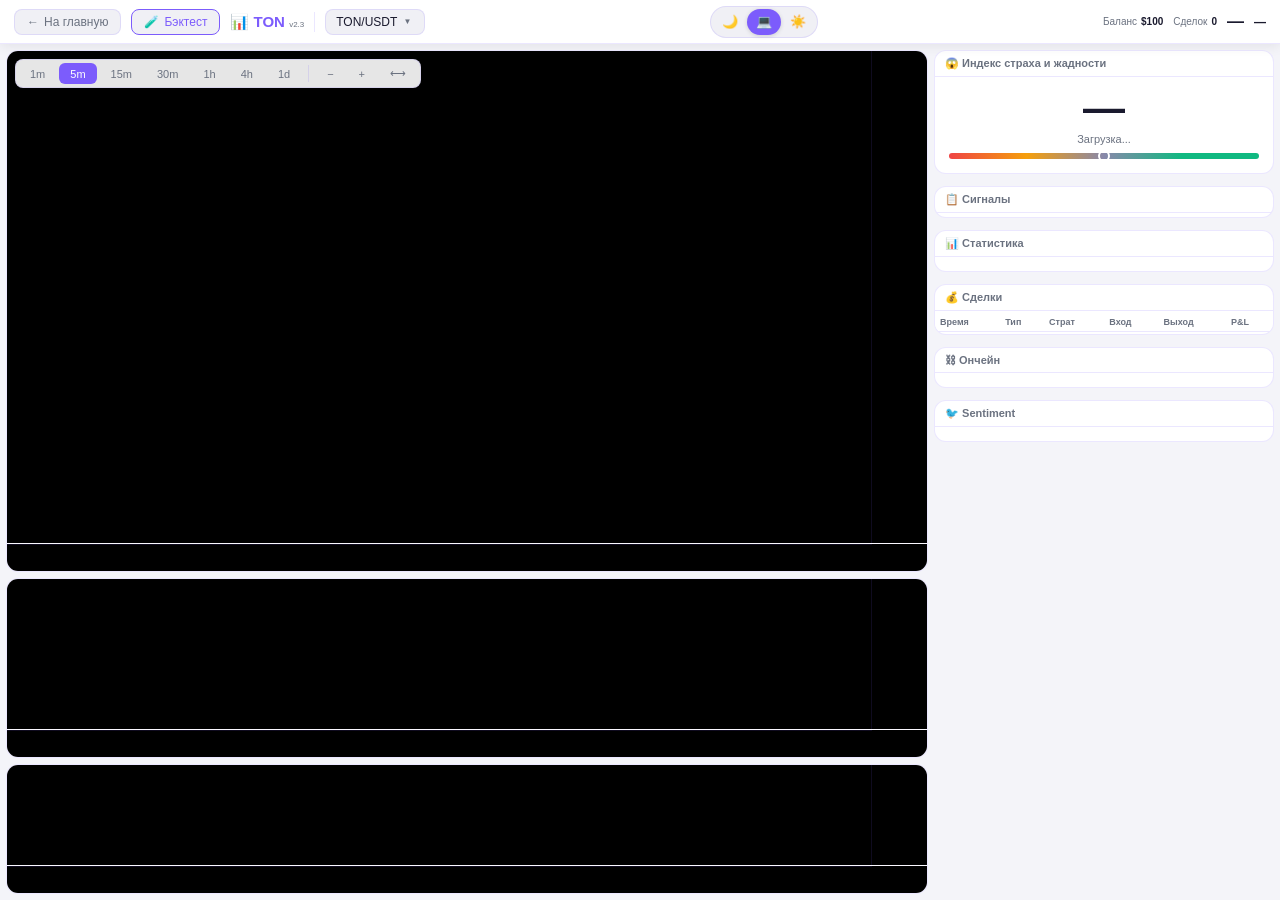
==== frontend/dashboard.html @ d4fe3a2b "Initial: crypto trading dashboard — frontend + backend + proxy + backtester" ====
<!DOCTYPE html>
<html lang="ru">
<head>
<meta charset="UTF-8">
<meta name="viewport" content="width=device-width, initial-scale=1.0, maximum-scale=1.0, user-scalable=no">
<title>TON/USDT Trading Dashboard</title>
<script src="lwcharts.js?v=2.3"></script>
<style>
:root{
  --bg:#08081c;--accent:#7c5cfc;--green:#10b981;--red:#ef4444;
  --panel:#0f0f2e;--border:rgba(124,92,252,0.12);--text:#e0e0f0;
  --muted:#8888aa;--hover:#14143a;--input:#13132d;--radius:12px;
  --glow:0 0 24px rgba(124,92,252,0.12);
}
/* ═══ LIGHT THEME ═══ */
[data-theme="light"]{
  --bg:#f4f4f9;--panel:#ffffff;--border:rgba(124,92,252,0.15);
  --text:#1a1a2e;--muted:#6b7280;--hover:#f0f0f5;--input:#f0f0f5;
  --glow:0 0 24px rgba(124,92,252,0.08);
}
[data-theme="light"] .desktop-layout{color-scheme:light}
[data-theme="light"] .header-bar{box-shadow:0 2px 12px rgba(0,0,0,0.08)}
[data-theme="light"] .pair-dropdown .pair-menu{box-shadow:0 8px 32px rgba(0,0,0,0.12)}
[data-theme="light"] .interval-overlay{background:rgba(255,255,255,0.9)}
/* ═══ THEME TOGGLE (iOS-style segmented) ═══ */
.theme-toggle-wrap{margin-left:auto;flex-shrink:0;display:flex;align-items:center}
.theme-toggle{position:relative;display:flex;background:var(--input);border-radius:20px;padding:2px;gap:0;border:1px solid var(--border)}
.theme-option{width:34px;height:26px;border:none;background:transparent;font-size:13px;cursor:pointer;border-radius:17px;display:flex;align-items:center;justify-content:center;transition:all .15s;position:relative;z-index:1;padding:0;line-height:1;-webkit-tap-highlight-color:transparent;outline:none}
.theme-option:hover{opacity:0.8}
.theme-option.active{color:#fff}
.theme-slider{position:absolute;width:34px;height:26px;background:var(--accent);border-radius:17px;top:2px;left:2px;transition:left .3s cubic-bezier(0.4,0,0.2,1);z-index:0;box-shadow:0 1px 4px rgba(0,0,0,0.15)}
@media(max-width:768px){
  .theme-toggle-wrap{margin-left:0}
}
*{margin:0;padding:0;box-sizing:border-box}
body{background:var(--bg);color:var(--text);font-family:-apple-system,'Segoe UI',sans-serif;overflow-x:hidden}

/* ═══════════ HEADER ═══════════ */
.header-bar{
  display:flex;align-items:center;gap:10px;
  padding:0 14px;height:44px;
  background:var(--panel);
  border-bottom:1px solid var(--border);
  box-shadow:0 2px 12px rgba(0,0,0,0.4);
  position:sticky;top:0;z-index:100;width:100%;
}
.header-bar .back-btn{
  background:var(--input);border:1px solid var(--border);color:var(--muted);
  padding:5px 12px;border-radius:8px;font-size:12px;
  cursor:pointer;white-space:nowrap;flex-shrink:0;
  display:flex;align-items:center;gap:5px;transition:all .2s;
}
.header-bar .back-btn:hover{color:var(--text);border-color:var(--accent);box-shadow:var(--glow)}
.header-bar .logo{font-weight:700;font-size:15px;color:var(--accent);white-space:nowrap}
.header-bar .sep{width:1px;height:20px;background:var(--border);flex-shrink:0}
.header-bar .pair-select{
  padding:5px 8px;background:var(--input);color:var(--text);
  border:1px solid var(--border);border-radius:8px;font-size:12px;outline:none;cursor:pointer
}
.header-bar .pair-select:focus{border-color:var(--accent)}

/* Custom pair dropdown */
.pair-dropdown{position:relative;flex-shrink:0}
.pair-dropdown .pair-btn{
  display:flex;align-items:center;gap:6px;
  padding:5px 10px;background:var(--input);color:var(--text);
  border:1px solid var(--border);border-radius:8px;font-size:12px;
  cursor:pointer;white-space:nowrap;transition:all .15s;min-width:100px
}
.pair-dropdown .pair-btn:hover{border-color:var(--accent)}
.pair-dropdown .pair-btn .arrow{font-size:8px;color:var(--muted);transition:transform .2s}
.pair-dropdown.open .pair-btn{border-color:var(--accent);box-shadow:var(--glow)}
.pair-dropdown.open .pair-btn .arrow{transform:rotate(180deg)}
.pair-dropdown .pair-menu{
  display:none;position:absolute;top:calc(100% + 4px);left:0;
  background:var(--panel);border:1px solid var(--border);
  border-radius:10px;overflow:hidden;z-index:200;min-width:180px;
  box-shadow:0 8px 32px rgba(0,0,0,0.5)
}
.pair-dropdown.open .pair-menu{display:block}
.pair-dropdown .pair-search{
  width:100%;padding:8px 10px;background:var(--input);color:var(--text);
  border:none;border-bottom:1px solid var(--border);font-size:12px;outline:none
}
.pair-dropdown .pair-search::placeholder{color:var(--muted)}
.pair-dropdown .pair-list{max-height:240px;overflow-y:auto}
.pair-dropdown .pair-option{
  padding:8px 12px;font-size:12px;cursor:pointer;transition:background .1s;
  display:flex;align-items:center;gap:8px;border-bottom:1px solid rgba(124,92,252,0.04)
}
.pair-dropdown .pair-option:hover{background:var(--hover)}
.pair-dropdown .pair-option.active{color:var(--accent);font-weight:600}
.pair-dropdown .pair-option .coin{font-weight:600}
.pair-dropdown .pair-option .quote{color:var(--muted);font-size:10px}
.pair-dropdown .pair-no{ padding:10px;color:var(--muted);font-size:11px;text-align:center}
.header-bar .price-info{display:flex;align-items:center;gap:10px;margin-left:auto;flex-shrink:0}
.header-bar .price-big{font-size:17px;font-weight:700}
.header-bar .price-chg{font-size:12px;font-weight:600}
.header-bar .metric-sm{display:flex;align-items:center;gap:4px;font-size:10px;color:var(--muted);flex-shrink:0}
.header-bar .metric-sm .v{font-weight:600;color:var(--text)}

/* ═══════════ MOBILE TABS ═══════════ */
.mobile-tabs{
  display:none;gap:0;border-bottom:1px solid var(--border);
  background:var(--panel);position:sticky;top:44px;z-index:99;
  overflow-x:auto;-webkit-overflow-scrolling:touch
}
.mobile-tabs::-webkit-scrollbar{display:none}
.mobile-tab{
  flex-shrink:0;padding:9px 16px;font-size:12px;font-weight:500;
  color:var(--muted);background:none;border:none;border-bottom:2px solid transparent;
  cursor:pointer;white-space:nowrap;transition:all .15s;
}
.mobile-tab.active{color:var(--accent);border-bottom-color:var(--accent)}

/* ═══════════ DESKTOP LAYOUT ═══════════ */
.desktop-layout{
  display:grid;grid-template-columns:1fr 340px;
  grid-template-rows:1fr 180px 130px;gap:6px;padding:6px;
  height:calc(100vh - 44px)
}
.chart-panel{grid-row:1;grid-column:1;background:var(--panel);border:1px solid var(--border);border-radius:var(--radius);overflow:hidden;min-height:0;position:relative}
.volume-panel{grid-row:2;grid-column:1;background:var(--panel);border:1px solid var(--border);border-radius:var(--radius);overflow:hidden;min-height:0}
.rsi-panel{grid-row:3;grid-column:1;background:var(--panel);border:1px solid var(--border);border-radius:var(--radius);overflow:hidden;min-height:0}
.right-col{grid-row:1/4;grid-column:2;display:flex;flex-direction:column;gap:6px;overflow-y:auto;overflow-x:hidden;min-width:0}

/* ═══════════ INTERVAL BAR (overlay on chart) ═══════════ */
.interval-overlay{
  position:absolute;top:8px;left:8px;z-index:5;
  display:flex;gap:3px;background:rgba(15,15,46,0.85);
  backdrop-filter:blur(6px);border:1px solid var(--border);
  border-radius:8px;padding:3px;
}
.interval-overlay button{
  padding:3px 10px;font-size:11px;font-weight:500;
  background:transparent;color:var(--muted);
  border:1px solid transparent;border-radius:6px;cursor:pointer;transition:all .15s
}
.interval-overlay button:hover{color:var(--text);background:var(--input)}
.interval-overlay button.active{background:var(--accent);color:#fff}

/* Mobile interval bar */
.interval-bar{display:flex;gap:4px;padding:6px 14px}
.interval-bar button{
  padding:4px 12px;font-size:11px;font-weight:500;
  background:var(--input);color:var(--muted);
  border:1px solid var(--border);border-radius:8px;cursor:pointer;transition:all .15s
}
.interval-bar button:hover{color:var(--text);border-color:var(--accent)}
.interval-bar button.active{background:var(--accent);border-color:var(--accent);color:#fff}

/* ═══════════ MOBILE CONTENT ═══════════ */
.mobile-content{display:none;padding:8px;height:calc(100vh - 80px);overflow-y:auto}
.mobile-section{display:none}
.mobile-section.active{display:block}

/* ═══════════ PANELS ═══════════ */
.panel{background:var(--panel);border:1px solid var(--border);border-radius:var(--radius);overflow:hidden;margin-bottom:6px;flex-shrink:0}
.panel-header{padding:6px 10px;font-size:11px;font-weight:600;color:var(--muted);border-bottom:1px solid var(--border);display:flex;justify-content:space-between;align-items:center}
.panel-body{padding:2px 0;font-size:11px;max-height:200px;overflow-y:auto}
.panel-body.pad{padding:7px 9px}

/* Signals */
.sig-row{display:flex;align-items:center;gap:8px;padding:5px 10px;border-bottom:1px solid rgba(124,92,252,0.05);font-size:11px;transition:background .15s}
.sig-row:hover{background:var(--hover)}
.sig-buy{color:var(--green);font-weight:700}
.sig-sell{color:var(--red);font-weight:700}
.badge{font-size:9px;padding:2px 6px;border-radius:4px;font-weight:600}
.badge-v6{background:rgba(124,92,252,0.15);color:var(--accent)}
.badge-scalp{background:rgba(16,185,129,0.12);color:var(--green)}

/* Trades */
table{width:100%;font-size:10px;border-collapse:collapse}
th{position:sticky;top:0;background:var(--panel);padding:4px 5px;text-align:left;color:var(--muted);font-size:9px;font-weight:600;border-bottom:1px solid var(--border)}
td{padding:3px 5px;border-bottom:1px solid rgba(124,92,252,0.04)}
tr:hover td{background:var(--hover)}
.pnl-pos{color:var(--green);font-weight:600}.pnl-neg{color:var(--red);font-weight:600}

/* Fear & Greed */
.fg-panel{padding:10px 14px;text-align:center}
.fg-value{font-size:42px;font-weight:800;line-height:1}
.fg-label{font-size:11px;color:var(--muted);margin-top:4px}
.fg-advice{font-size:10px;color:var(--muted);margin-top:4px;line-height:1.3}
.fg-meter{height:6px;border-radius:3px;margin-top:8px;background:linear-gradient(90deg,#ef4444,#f59e0b,#8888aa,#10b981,#10b981);position:relative}
.fg-meter-dot{position:absolute;top:-3px;width:12px;height:12px;border-radius:50%;border:2px solid #fff;transform:translateX(-50%);transition:left .5s}

/* Stats */
.stat-row{display:flex;flex-wrap:wrap;gap:5px;padding:3px 0}
.stat-chip{background:var(--input);border:1px solid var(--border);border-radius:8px;padding:6px 10px;text-align:center;min-width:60px;flex:1}
.stat-chip .v{font-size:15px;font-weight:700}
.stat-chip .l{font-size:8px;color:var(--muted);margin-top:1px;text-transform:uppercase;letter-spacing:.3px}

/* Mobile charts */
.mobile-chart{width:100%;background:var(--panel);border:1px solid var(--border);border-radius:var(--radius);overflow:hidden;margin-bottom:8px}
.mobile-chart.price{height:50vh;min-height:280px}
.mobile-chart.volume{height:120px}
.mobile-chart.rsi{height:110px}

/* Scrollbar */
::-webkit-scrollbar{width:4px}
::-webkit-scrollbar-track{background:transparent}
::-webkit-scrollbar-thumb{background:var(--border);border-radius:4px}

/* Responsive */
@media (max-width:768px){
  .desktop-layout{display:none}
  .mobile-tabs{display:flex}
  .mobile-content{display:block}
  .header-bar{gap:6px;padding:0 8px}
  .header-bar .logo{display:none}
  .header-bar .sep{display:none}
  .header-bar .back-btn{padding:4px 8px;min-width:unset}
  .header-bar .back-label{display:none}
  .header-bar .metric-sm{display:none}
  .header-bar .price-info{gap:5px}
  .header-bar .price-big{font-size:14px}
  .header-bar .price-chg{font-size:11px}
  .pair-dropdown .pair-btn{font-size:10px;padding:4px 7px;min-width:75px}
}
@media (min-width:769px){
  .mobile-tabs{display:none}
  .mobile-content{display:none}
}
</style>
<script src="theme.js"></script>
</head>
<body>

<!-- ═══════════ HEADER (чистый, без таймфреймов) ═══════════ -->
<div class="header-bar">
  <button class="back-btn" onclick="window.location='/'"><span class="back-icon">←</span> <span class="back-label">На главную</span></button>
  <button class="back-btn" onclick="window.location='/backtest'" style="color:var(--accent);border-color:var(--accent)"><span class="back-icon">🧪</span> <span class="back-label">Бэктест</span></button>
  <span class="logo">📊 TON <small style="font-size:8px;color:var(--muted);font-weight:400">v2.3</small></span>
  <div class="sep"></div>
  <div class="pair-dropdown" id="pairDropdown">
    <div class="pair-btn" onclick="togglePairDropdown()">
      <span id="pairLabel">TON/USDT</span>
      <span class="arrow">▼</span>
    </div>
    <div class="pair-menu">
      <input class="pair-search" id="pairSearch" placeholder="Поиск пары..." oninput="filterPairs()" onkeydown="if(event.key==='Escape')closePairDropdown()">
      <div class="pair-list" id="pairList"></div>
    </div>
  </div>
  <div class="theme-toggle-wrap"></div>
  <div class="price-info">
    <span class="metric-sm">Баланс <span class="v" id="lblBalance">$100</span></span>
    <span class="metric-sm">Сделок <span class="v" id="lblTrades">0</span></span>
    <span class="price-big" id="lblPrice">—</span>
    <span class="price-chg" id="lblChg">—</span>
  </div>
</div>

<!-- ═══════════ MOBILE TABS ═══════════ -->
<div class="mobile-tabs" id="mobileTabs">
  <button class="mobile-tab active" data-tab="chart" onclick="switchTab('chart')">📈 График</button>
  <button class="mobile-tab" data-tab="signals" onclick="switchTab('signals')">📋 Сигналы</button>
  <button class="mobile-tab" data-tab="stats" onclick="switchTab('stats')">📊 Статистика</button>
  <button class="mobile-tab" data-tab="trades" onclick="switchTab('trades')">💰 Сделки</button>
  <button class="mobile-tab" data-tab="onchain" onclick="switchTab('onchain')">⛓ Ончейн</button>
  <button class="mobile-tab" data-tab="feargreed" onclick="switchTab('feargreed')">😱 Индекс</button>
  <button class="mobile-tab" data-tab="backtest" onclick="switchTab('backtest')">🧪 Бэктест</button>
</div>

<!-- ═══════════ DESKTOP LAYOUT ═══════════ -->
<div class="desktop-layout" id="desktopLayout">
  <div class="chart-panel" id="chartPanel">
    <div class="interval-overlay" id="intervalOverlay">
      <button data-iv="1m" onclick="switchInterval('1m')">1m</button>
      <button data-iv="5m" class="active" onclick="switchInterval('5m')">5m</button>
      <button data-iv="15m" onclick="switchInterval('15m')">15m</button>
      <button data-iv="30m" onclick="switchInterval('30m')">30m</button>
      <button data-iv="1h" onclick="switchInterval('1h')">1h</button>
      <button data-iv="4h" onclick="switchInterval('4h')">4h</button>
      <button data-iv="1d" onclick="switchInterval('1d')">1d</button>
      <span style="width:1px;background:var(--border);margin:2px 4px"></span>
      <button onclick="zoomOut()" title="Уменьшить (шире)">−</button>
      <button onclick="zoomIn()" title="Увеличить (ближе)">+</button>
      <button onclick="zoomFit()" title="Показать всё">⟷</button>
    </div>
  </div>
  <div class="volume-panel" id="volumePanel"></div>
  <div class="rsi-panel" id="rsiPanel"></div>
  <div class="right-col" id="rightCol"></div>
</div>

<!-- ═══════════ MOBILE CONTENT ═══════════ -->
<div class="mobile-content" id="mobileContent">
  <div class="mobile-section active" id="sec-chart">
    <div class="interval-bar" id="intervalBarMobile">
      <button data-iv="1m" onclick="switchInterval('1m')">1m</button>
      <button data-iv="5m" class="active" onclick="switchInterval('5m')">5m</button>
      <button data-iv="15m" onclick="switchInterval('15m')">15m</button>
      <button data-iv="30m" onclick="switchInterval('30m')">30m</button>
      <button data-iv="1h" onclick="switchInterval('1h')">1h</button>
      <button data-iv="4h" onclick="switchInterval('4h')">4h</button>
      <button data-iv="1d" onclick="switchInterval('1d')">1d</button>
    </div>
    <div class="mobile-chart price" id="mChartPrice"></div>
    <div class="mobile-chart volume" id="mChartVolume"></div>
    <div class="mobile-chart rsi" id="mChartRsi"></div>
  </div>
  <div class="mobile-section" id="sec-signals"><div class="panel"><div class="panel-header">📋 Сигналы <span id="mSigBadges"></span></div><div class="panel-body" id="mSignalsList" style="max-height:none"></div></div></div>
  <div class="mobile-section" id="sec-stats"><div class="panel"><div class="panel-header">📊 Статистика</div><div class="panel-body pad" id="mStatsContent"></div></div></div>
  <div class="mobile-section" id="sec-trades"><div class="panel"><div class="panel-header">💰 Сделки <span id="tradesCountMob"></span></div><div class="panel-body" style="max-height:none"><table><thead><tr><th>Время</th><th>Тип</th><th>Страт</th><th>Вход</th><th>Выход</th><th>P&amp;L</th></tr></thead><tbody id="tradesBodyMob"></tbody></table></div></div></div>
  <div class="mobile-section" id="sec-onchain">
    <div class="panel"><div class="panel-header">⛓ Ончейн</div><div class="panel-body pad" id="onchainContentMob"></div></div>
    <div class="panel"><div class="panel-header">🐦 Sentiment</div><div class="panel-body pad" id="sentimentContentMob"></div></div>
  </div>
  <div class="mobile-section" id="sec-feargreed">
    <div class="panel"><div class="panel-header">😱 Индекс страха и жадности</div><div class="panel-body fg-panel" id="fgContentMob"><div class="fg-value" id="fgValueMob">—</div><div class="fg-label" id="fgLabelMob">Загрузка...</div><div class="fg-meter"><div class="fg-meter-dot" id="fgDotMob" style="left:50%"></div></div><div class="fg-advice" id="fgAdviceMob"></div></div></div>
  </div>
  <div class="mobile-section" id="sec-backtest">
    <div class="panel"><div class="panel-header">🧪 Бэктест стратегий</div><div class="panel-body pad" style="text-align:center;padding:24px 12px"><p style="color:var(--muted);margin-bottom:12px;font-size:11px">7-шаговый визард: стратегия → пара → таймфрейм → плечо → баланс → сумма → период</p><a href="/backtest" style="display:inline-block;padding:10px 24px;background:var(--accent);color:#fff;border-radius:8px;text-decoration:none;font-weight:600;font-size:13px">🚀 Запустить бэктест</a></div></div>
  </div>
</div>

<script>
// ═══════════════ STATE ═══════════════
// v2.3 — sync fix + zoom buttons
let currentSymbol='TON',currentInterval='5m',isMobile=false;
let priceChart,volumeChart,rsiChart,mPriceChart,mVolumeChart,mRsiChart;
let candleSeries,sma20Series,sma50Series,bbUpperSeries,bbLowerSeries,volumeSeries,rsiSeries;
let mCandleSeries,mSma20,mSma50,mBbUp,mBbLo,mVolSeries,mRsiSeries;

function checkMobile(){isMobile=window.innerWidth<=768}
checkMobile();
window.addEventListener('resize',()=>{const w=isMobile;checkMobile();if(w!==isMobile)location.reload()});

const chartTheme={
  layout:{background:'#0f0f2e',textColor:'#8888aa'},
  grid:{vertLines:{color:'rgba(124,92,252,0.06)'},horzLines:{color:'rgba(124,92,252,0.06)'}},
  crosshair:{mode:1},
  rightPriceScale:{borderColor:'rgba(124,92,252,0.12)',scaleMargins:{top:0.05,bottom:0.15}},
  timeScale:{borderColor:'rgba(124,92,252,0.12)',timeVisible:true,secondsVisible:false},
};
window.updateChartTheme=function(eff){
  const isLight=eff==='light';
  const t=isLight?{layout:{background:'#ffffff',textColor:'#6b7280'},grid:{vertLines:{color:'rgba(0,0,0,0.06)'},horzLines:{color:'rgba(0,0,0,0.06)'}},crosshair:{mode:1},rightPriceScale:{borderColor:'rgba(0,0,0,0.1)',scaleMargins:{top:0.05,bottom:0.15}},timeScale:{borderColor:'rgba(0,0,0,0.1)',timeVisible:true,secondsVisible:false}}:chartTheme;
  [priceChart,volumeChart,rsiChart,mPriceChart,mVolumeChart,mRsiChart].forEach(c=>{if(c)c.applyOptions(t)});
};

function makeChart(el,h){
  const w=el.clientWidth||el.parentElement?.clientWidth||window.innerWidth-20;
  const ht=el.clientHeight||h||300;
  if(!w||w<10){console.warn('makeChart: zero width for',el.id);return null}
  return LightweightCharts.createChart(el,{...chartTheme,width:w,height:ht})
}

function createDesktopCharts(){
  if(isMobile)return;
  ['chartPanel','volumePanel','rsiPanel'].forEach(id=>{const e=document.getElementById(id);if(e){const ov=e.querySelector('.interval-overlay');e.innerHTML='';if(ov)e.appendChild(ov)}});
  priceChart=makeChart(document.getElementById('chartPanel'));
  if(!priceChart)return;
  volumeChart=makeChart(document.getElementById('volumePanel'));
  rsiChart=makeChart(document.getElementById('rsiPanel'));
  candleSeries=priceChart.addCandlestickSeries({upColor:'#10b981',downColor:'#ef4444',borderUpColor:'#10b981',borderDownColor:'#ef4444',wickUpColor:'#10b981',wickDownColor:'#ef4444'});
  sma20Series=priceChart.addLineSeries({color:'#f59e0b',lineWidth:1,lastValueVisible:true,priceLineVisible:false});
  sma50Series=priceChart.addLineSeries({color:'#a78bfa',lineWidth:1,lastValueVisible:true,priceLineVisible:false});
  bbUpperSeries=priceChart.addLineSeries({color:'#64748b',lineWidth:1,lineStyle:2,lastValueVisible:false});
  bbLowerSeries=priceChart.addLineSeries({color:'#64748b',lineWidth:1,lineStyle:2,lastValueVisible:false});
  volumeSeries=volumeChart.addHistogramSeries({priceFormat:{type:'volume'},priceScaleId:''});
  volumeChart.priceScale('').applyOptions({scaleMargins:{top:0,bottom:0}});
  rsiSeries=rsiChart.addLineSeries({color:'#7c5cfc',lineWidth:1.5,lastValueVisible:true,priceLineVisible:false});
  rsiSeries.createPriceLine({price:30,color:'#10b981',lineWidth:1,lineStyle:2,axisLabelVisible:true,title:'30'});
  rsiSeries.createPriceLine({price:50,color:'#8888aa',lineWidth:1,lineStyle:1,axisLabelVisible:false});
  rsiSeries.createPriceLine({price:70,color:'#ef4444',lineWidth:1,lineStyle:2,axisLabelVisible:true,title:'70'});
  let syncing=false;
  function syncRange(r){
    if(syncing)return;
    syncing=true;
    try{
      priceChart.timeScale().setVisibleRange(r);
      volumeChart.timeScale().setVisibleRange(r);
      rsiChart.timeScale().setVisibleRange(r);
    }finally{syncing=false}
  }
  priceChart.timeScale().subscribeVisibleTimeRangeChange(syncRange);
  volumeChart.timeScale().subscribeVisibleTimeRangeChange(syncRange);
  rsiChart.timeScale().subscribeVisibleTimeRangeChange(syncRange);
}

function createMobileCharts(){
  if(!isMobile)return;
  ['mChartPrice','mChartVolume','mChartRsi'].forEach(id=>{const e=document.getElementById(id);if(e)e.innerHTML=''});
  mPriceChart=makeChart(document.getElementById('mChartPrice'),300);
  if(!mPriceChart)return;
  mVolumeChart=makeChart(document.getElementById('mChartVolume'),120);
  mRsiChart=makeChart(document.getElementById('mChartRsi'),110);
  mCandleSeries=mPriceChart.addCandlestickSeries({upColor:'#10b981',downColor:'#ef4444',borderUpColor:'#10b981',borderDownColor:'#ef4444',wickUpColor:'#10b981',wickDownColor:'#ef4444'});
  mSma20=mPriceChart.addLineSeries({color:'#f59e0b',lineWidth:1,lastValueVisible:true,priceLineVisible:false});
  mSma50=mPriceChart.addLineSeries({color:'#a78bfa',lineWidth:1,lastValueVisible:true,priceLineVisible:false});
  mBbUp=mPriceChart.addLineSeries({color:'#64748b',lineWidth:1,lineStyle:2,lastValueVisible:false});
  mBbLo=mPriceChart.addLineSeries({color:'#64748b',lineWidth:1,lineStyle:2,lastValueVisible:false});
  mVolSeries=mVolumeChart.addHistogramSeries({priceFormat:{type:'volume'},priceScaleId:''});
  mVolumeChart.priceScale('').applyOptions({scaleMargins:{top:0,bottom:0}});
  mRsiSeries=mRsiChart.addLineSeries({color:'#7c5cfc',lineWidth:1.5,lastValueVisible:true,priceLineVisible:false});
  mRsiSeries.createPriceLine({price:30,color:'#10b981',lineWidth:1,lineStyle:2,axisLabelVisible:true,title:'30'});
  mRsiSeries.createPriceLine({price:50,color:'#8888aa',lineWidth:1,lineStyle:1,axisLabelVisible:false});
  mRsiSeries.createPriceLine({price:70,color:'#ef4444',lineWidth:1,lineStyle:2,axisLabelVisible:true,title:'70'});
  let syncingMobile=false;
  function syncRangeMobile(r){
    if(syncingMobile)return;
    syncingMobile=true;
    try{
      mPriceChart.timeScale().setVisibleRange(r);
      mVolumeChart.timeScale().setVisibleRange(r);
      mRsiChart.timeScale().setVisibleRange(r);
    }finally{syncingMobile=false}
  }
  mPriceChart.timeScale().subscribeVisibleTimeRangeChange(syncRangeMobile);
  mVolumeChart.timeScale().subscribeVisibleTimeRangeChange(syncRangeMobile);
  mRsiChart.timeScale().subscribeVisibleTimeRangeChange(syncRangeMobile);
}

function createAllCharts(){createDesktopCharts();createMobileCharts()}

window.addEventListener('resize',()=>{
  if(!isMobile&&priceChart){priceChart.applyOptions({width:document.getElementById('chartPanel').clientWidth,height:document.getElementById('chartPanel').clientHeight});volumeChart.applyOptions({width:document.getElementById('volumePanel').clientWidth,height:document.getElementById('volumePanel').clientHeight});rsiChart.applyOptions({width:document.getElementById('rsiPanel').clientWidth,height:document.getElementById('rsiPanel').clientHeight})}
  if(isMobile&&mPriceChart){const p=document.getElementById('mChartPrice'),v=document.getElementById('mChartVolume'),r=document.getElementById('mChartRsi');mPriceChart.applyOptions({width:p.clientWidth,height:p.clientHeight});mVolumeChart.applyOptions({width:v.clientWidth,height:v.clientHeight});mRsiChart.applyOptions({width:r.clientWidth,height:r.clientHeight})}
});

function fillCharts(data,cs,s20,s50,bu,bl,vs,rs){if(data.candles?.length)cs.setData(data.candles);if(data.volume?.length)vs.setData(data.volume);if(data.sma20?.length)s20.setData(data.sma20);if(data.sma50?.length)s50.setData(data.sma50);if(data.bbUpper?.length)bu.setData(data.bbUpper);if(data.bbLower?.length)bl.setData(data.bbLower);if(data.rsi?.length)rs.setData(data.rsi)}

async function loadData(){
  try{
    const sym=currentSymbol;
    const resp=await fetch(`/api/chart-data?symbol=${sym}USDT&interval=${currentInterval}`);
    if(!resp.ok){setTimeout(loadData,5000);return}
    const data=await resp.json();
    if(!isMobile)fillCharts(data,candleSeries,sma20Series,sma50Series,bbUpperSeries,bbLowerSeries,volumeSeries,rsiSeries);
    if(isMobile)fillCharts(data,mCandleSeries,mSma20,mSma50,mBbUp,mBbLo,mVolSeries,mRsiSeries);
    const p=data.lastPrice,chg=data.changePct,pfix=p>100?2:p>1?4:6;
    document.getElementById('lblPrice').textContent='$'+p.toFixed(pfix);
    const ce=document.getElementById('lblChg');ce.textContent=(chg>=0?'+':'')+chg.toFixed(2)+'%';ce.style.color=chg>=0?'#10b981':'#ef4444';
    document.getElementById('lblBalance').textContent='$'+(data.balance||100).toFixed(2);
    document.getElementById('lblTrades').textContent=data.tradesTotal||0;
    const signals=data.signals||[],v6c=signals.filter(s=>s.source==='v6').length,sc=signals.filter(s=>s.source==='scalp').length;
    const sb=document.getElementById('sigBadges');if(sb)sb.innerHTML=`<span class="badge badge-v6">v6:${v6c}</span> <span class="badge badge-scalp">scalp:${sc}</span>`;
    const mb=document.getElementById('mSigBadges');if(mb)mb.innerHTML=`<span class="badge badge-v6">v6:${v6c}</span> <span class="badge badge-scalp">scalp:${sc}</span>`;
    const sh=signals.length?signals.slice(0,isMobile?99:15).map(s=>{const cls=s.signal==='BUY'?'sig-buy':'sig-sell',tag=s.source==='v6'?'<span class="badge badge-v6">v6</span>':s.source==='scalp'?'<span class="badge badge-scalp">sc</span>':'',extra=s.source==='v6'?`RSI ${s.rsi?.toFixed(0)||'?'} | conf ${s.confidence||0}/10 | SL $${s.sl?.toFixed(4)||'?'}`:`$${s.price?.toFixed(4)} | spr ${s.spread_pct?.toFixed(3)||'?'}%`;return`<div class="sig-row"><span style="color:var(--muted);min-width:66px">${s.ts_short||''}</span>${tag}<span class="${cls}">${s.signal}</span><span style="color:var(--muted);overflow:hidden;text-overflow:ellipsis;white-space:nowrap;font-size:10px">${extra}</span></div>`}).join(''):'<div style="padding:10px;color:var(--muted)">Нет сигналов</div>';
    const sl=document.getElementById('signalsList');if(sl)sl.innerHTML=sh;
    const ml=document.getElementById('mSignalsList');if(ml)ml.innerHTML=signals.length?signals.map(s=>{const cls=s.signal==='BUY'?'sig-buy':'sig-sell',tag=s.source==='v6'?'<span class="badge badge-v6">v6</span>':s.source==='scalp'?'<span class="badge badge-scalp">sc</span>':'',extra=s.source==='v6'?`RSI ${s.rsi?.toFixed(0)||'?'} | conf ${s.confidence||0}/10 | SL $${s.sl?.toFixed(4)||'?'}`:`$${s.price?.toFixed(4)} | spr ${s.spread_pct?.toFixed(3)||'?'}%`;return`<div class="sig-row"><span style="color:var(--muted);min-width:66px">${s.ts_short||''}</span>${tag}<span class="${cls}">${s.signal}</span><span style="color:var(--muted);overflow:hidden;text-overflow:ellipsis;white-space:nowrap;font-size:10px">${extra}</span></div>`}).join(''):'<div style="padding:10px;color:var(--muted)">Нет сигналов</div>';
    const stats=data.stats||{},tot=stats.total||{},scEl=document.getElementById('statsContent');
    if(scEl){if(tot.trades>0){let h=`<div class="stat-row"><div class="stat-chip"><div class="v" style="color:var(--green)">${tot.winRate}%</div><div class="l">Винрейт</div></div><div class="stat-chip"><div class="v">${tot.trades}</div><div class="l">Сделок</div></div><div class="stat-chip"><div class="v" style="color:${tot.pnl>=0?'var(--green)':'var(--red)'}">${tot.pnl>=0?'+':''}$${tot.pnl.toFixed(2)}</div><div class="l">P&L</div></div><div class="stat-chip"><div class="v">${tot.wins}/${tot.losses}</div><div class="l">W/L</div></div></div>`;(stats.by_strategy||[]).forEach(s=>{h+=`<div style="font-size:10px;color:var(--muted);margin-top:4px">${s.strategy||'?'}: ${s.trades} сделок | WR ${s.winRate}% | P&L ${s.pnl>=0?'+':''}$${s.pnl.toFixed(2)}</div>`});scEl.innerHTML=h}else{scEl.innerHTML='<div style="color:var(--muted)">Нет данных</div>'}
    const mcEl=document.getElementById('mStatsContent');if(mcEl){if(tot.trades>0){let h=`<div class="stat-row"><div class="stat-chip"><div class="v" style="color:var(--green)">${tot.winRate}%</div><div class="l">Винрейт</div></div><div class="stat-chip"><div class="v">${tot.trades}</div><div class="l">Сделок</div></div><div class="stat-chip"><div class="v" style="color:${tot.pnl>=0?'var(--green)':'var(--red)'}">${tot.pnl>=0?'+':''}$${tot.pnl.toFixed(2)}</div><div class="l">P&L</div></div><div class="stat-chip"><div class="v">${tot.wins}/${tot.losses}</div><div class="l">W/L</div></div></div>`;(stats.by_strategy||[]).forEach(s=>{h+=`<div style="font-size:10px;color:var(--muted);margin-top:4px">${s.strategy||'?'}: ${s.trades} сделок | WR ${s.winRate}% | P&L ${s.pnl>=0?'+':''}$${s.pnl.toFixed(2)}</div>`});mcEl.innerHTML=h}else{mcEl.innerHTML='<div style="color:var(--muted)">Нет данных</div>'}}
    const trades=data.trades||[],thtml=trades.length?trades.slice(0,isMobile?99:20).map(t=>`<tr><td>${t.closed}</td><td class="${t.type==='BUY'?'pnl-pos':'pnl-neg'}">${t.type}</td><td><span class="badge ${t.strategy==='v6'?'badge-v6':'badge-scalp'}">${t.strategy}</span></td><td>$${t.entry.toFixed(4)}</td><td>$${t.exit.toFixed(4)}</td><td class="${t.pnl>=0?'pnl-pos':'pnl-neg'}">${t.pnl>=0?'+':''}$${t.pnl.toFixed(2)}</td></tr>`).join(''):'<tr><td colspan="6" style="color:var(--muted)">Нет сделок</td></tr>';
    const tc=document.getElementById('tradesCount');if(tc)tc.textContent=`(${trades.length})`;const tb=document.getElementById('tradesBody');if(tb)tb.innerHTML=thtml;
    const tm=document.getElementById('tradesCountMob');if(tm)tm.textContent=`(${trades.length})`;const tbm=document.getElementById('tradesBodyMob');if(tbm)tbm.innerHTML=thtml;
    const oc=data.onchain||{},oh=oc.nvt?`<div style="font-size:11px">NVT: ${oc.nvt?.toFixed(1)||'?'} ${oc.nvt<15?'🟢':'🟡'} &nbsp; BTCρ: ${oc.btcCorr?.toFixed(3)||'?'}<br>BPM: ${oc.bpm?.toFixed(0)||'?'} &nbsp; FDV/MC: ${oc.fdv?.toFixed(2)||'?'}</div>`:'<div style="color:var(--muted)">—</div>';
    const oe=document.getElementById('onchainContent');if(oe)oe.innerHTML=oh;const oem=document.getElementById('onchainContentMob');if(oem)oem.innerHTML=oh;
    const sent=data.sentiment||{},sh2=sent.bullish?`<div style="font-size:11px"><span style="color:var(--green)">🐂 ${sent.bullish||0}</span><span style="color:var(--red);margin-left:10px">🐻 ${sent.bearish||0}</span><span style="margin-left:10px">😐 ${sent.neutral||0}</span>&nbsp; ⭐${sent.avgScore?.toFixed(1)||'?'}</div>`:'<div style="color:var(--muted)">—</div>';
    const se=document.getElementById('sentimentContent');if(se)se.innerHTML=sh2;const sem=document.getElementById('sentimentContentMob');if(sem)sem.innerHTML=sh2;
  }}catch(e){console.error(e)}
  setTimeout(loadData,3000);
}

function buildDesktopSidebar(){
  const rc=document.getElementById('rightCol');if(!rc)return;
  rc.innerHTML=`<div class="panel"><div class="panel-header">😱 Индекс страха и жадности</div><div class="panel-body fg-panel" id="fgContent"><div class="fg-value" id="fgValue">—</div><div class="fg-label" id="fgLabel">Загрузка...</div><div class="fg-meter"><div class="fg-meter-dot" id="fgDot" style="left:50%"></div></div><div class="fg-advice" id="fgAdvice"></div></div></div><div class="panel"><div class="panel-header">📋 Сигналы <span id="sigBadges"></span></div><div class="panel-body" id="signalsList" style="max-height:160px"></div></div><div class="panel"><div class="panel-header">📊 Статистика</div><div class="panel-body pad" id="statsContent"></div></div><div class="panel"><div class="panel-header">💰 Сделки <span id="tradesCount" style="font-weight:400"></span></div><div class="panel-body"><table><thead><tr><th>Время</th><th>Тип</th><th>Страт</th><th>Вход</th><th>Выход</th><th>P&amp;L</th></tr></thead><tbody id="tradesBody"></tbody></table></div></div><div class="panel"><div class="panel-header">⛓ Ончейн</div><div class="panel-body pad" id="onchainContent"></div></div><div class="panel"><div class="panel-header">🐦 Sentiment</div><div class="panel-body pad" id="sentimentContent"></div></div>`;
}

function switchTab(name){
  document.querySelectorAll('.mobile-section').forEach(s=>s.classList.remove('active'));
  document.querySelectorAll('.mobile-tab').forEach(t=>t.classList.remove('active'));
  document.getElementById('sec-'+name)?.classList.add('active');
  document.querySelector(`[data-tab="${name}"]`)?.classList.add('active');
  if(name==='chart'&&isMobile)setTimeout(()=>{if(mPriceChart){const p=document.getElementById('mChartPrice'),v=document.getElementById('mChartVolume'),r=document.getElementById('mChartRsi');mPriceChart.applyOptions({width:p.clientWidth,height:p.clientHeight});mVolumeChart.applyOptions({width:v.clientWidth,height:v.clientHeight});mRsiChart.applyOptions({width:r.clientWidth,height:r.clientHeight})}},100);
}

// ═══════════════ PAIR DROPDOWN ═══════════════
const PAIRS=[
  {id:'TON',coin:'TON',quote:'USDT',name:'TON/USDT'},
  {id:'BTC',coin:'BTC',quote:'USDT',name:'BTC/USDT'},
  {id:'ETH',coin:'ETH',quote:'USDT',name:'ETH/USDT'},
  {id:'SOL',coin:'SOL',quote:'USDT',name:'SOL/USDT'},
  {id:'DOGE',coin:'DOGE',quote:'USDT',name:'DOGE/USDT'},
  {id:'NOT',coin:'NOT',quote:'USDT',name:'NOT/USDT'},
  {id:'DOGS',coin:'DOGS',quote:'USDT',name:'DOGS/USDT'},
  {id:'HMSTR',coin:'HMSTR',quote:'USDT',name:'HMSTR/USDT'},
  {id:'XRP',coin:'XRP',quote:'USDT',name:'XRP/USDT'},
  {id:'SUI',coin:'SUI',quote:'USDT',name:'SUI/USDT'},
];

function buildPairList(filter){
  const list=document.getElementById('pairList');
  const q=(filter||'').toLowerCase();
  const filtered=PAIRS.filter(p=>p.name.toLowerCase().includes(q)||p.coin.toLowerCase().includes(q));
  if(!filtered.length){list.innerHTML='<div class="pair-no">Ничего не найдено</div>';return}
  list.innerHTML=filtered.map(p=>`<div class="pair-option${p.id===currentSymbol?' active':''}" onclick="selectPair('${p.id}')"><span class="coin">${p.coin}</span><span class="quote">/${p.quote}</span></div>`).join('');
}

function togglePairDropdown(){
  const dd=document.getElementById('pairDropdown');
  const isOpen=dd.classList.contains('open');
  if(isOpen){closePairDropdown();return}
  dd.classList.add('open');
  buildPairList('');
  document.getElementById('pairSearch').value='';
  document.getElementById('pairSearch').focus();
  setTimeout(()=>document.addEventListener('click',closeOnOutside,{once:true}),0);
}

function closePairDropdown(){
  document.getElementById('pairDropdown').classList.remove('open');
  document.removeEventListener('click',closeOnOutside);
}

function closeOnOutside(e){
  if(!document.getElementById('pairDropdown').contains(e.target))closePairDropdown();
}

function filterPairs(){
  buildPairList(document.getElementById('pairSearch').value);
}

function selectPair(id){
  currentSymbol=id;
  const p=PAIRS.find(x=>x.id===id);
  document.getElementById('pairLabel').textContent=p?p.name:id+'/USDT';
  closePairDropdown();
  switchSymbol();
}

function switchSymbol(){createAllCharts();if(!isMobile&&priceChart)priceChart.timeScale().fitContent();if(isMobile&&mPriceChart)mPriceChart.timeScale().fitContent();loadData()}

function switchInterval(iv){
  currentInterval=iv;
  document.querySelectorAll('.interval-overlay button, .interval-bar button').forEach(b=>b.classList.remove('active'));
  document.querySelectorAll(`[data-iv="${iv}"]`).forEach(b=>b.classList.add('active'));
  createAllCharts();
  if(!isMobile&&priceChart)priceChart.timeScale().fitContent();
  if(isMobile&&mPriceChart)mPriceChart.timeScale().fitContent();
  loadData();
}

function zoomIn(){
  const c=isMobile?mPriceChart:priceChart; if(!c)return;
  const r=c.timeScale().getVisibleRange();
  if(!r)return;
  const mid=(r.from+r.to)/2, half=(r.to-r.from)*0.35;
  c.timeScale().setVisibleRange({from:mid-half,to:mid+half});
}
function zoomOut(){
  const c=isMobile?mPriceChart:priceChart; if(!c)return;
  const r=c.timeScale().getVisibleRange();
  if(!r)return;
  const mid=(r.from+r.to)/2, half=(r.to-r.from)*0.7;
  c.timeScale().setVisibleRange({from:mid-half,to:mid+half});
}
function zoomFit(){
  const c=isMobile?mPriceChart:priceChart; if(!c)return;
  c.timeScale().fitContent();
}

// ═══════════════ FEAR & GREED ═══════════════
async function loadFearGreed(){
  try{
    const resp=await fetch('/api/fear-greed');
    if(!resp.ok)return;
    const d=await resp.json();
    const els={v:['fgValue','fgValueMob'],l:['fgLabel','fgLabelMob'],a:['fgAdvice','fgAdviceMob'],dot:['fgDot','fgDotMob']};
    els.v.forEach(id=>{const e=document.getElementById(id);if(e){e.textContent=d.value;e.style.color=d.color}});
    els.l.forEach(id=>{const e=document.getElementById(id);if(e)e.textContent=d.classification});
    els.a.forEach(id=>{const e=document.getElementById(id);if(e)e.textContent=d.advice});
    els.dot.forEach(id=>{const e=document.getElementById(id);if(e)e.style.left=Math.min(Math.max(d.value,0),100)+'%'});
  }catch(e){}
  setTimeout(loadFearGreed,60000);
}
window.addEventListener('load',()=>{
  requestAnimationFrame(()=>requestAnimationFrame(()=>{
  if(typeof LightweightCharts==='undefined'){
    document.body.innerHTML='<div style="display:flex;align-items:center;justify-content:center;height:100vh;color:#ef4444;font-family:sans-serif;text-align:center;padding:20px;font-size:16px">⚠️ Не удалось загрузить библиотеку графиков.<br><small style="color:#8888aa">v2.1 — проверьте интернет</small></div>';
    return;
  }
  injectThemeToggle('.theme-toggle-wrap');
  buildDesktopSidebar();createAllCharts();
  if(!isMobile&&priceChart)priceChart.timeScale().fitContent();
  if(isMobile&&mPriceChart)mPriceChart.timeScale().fitContent();
  loadData();
  loadFearGreed();
  }));
});
</script>
</body>
</html>
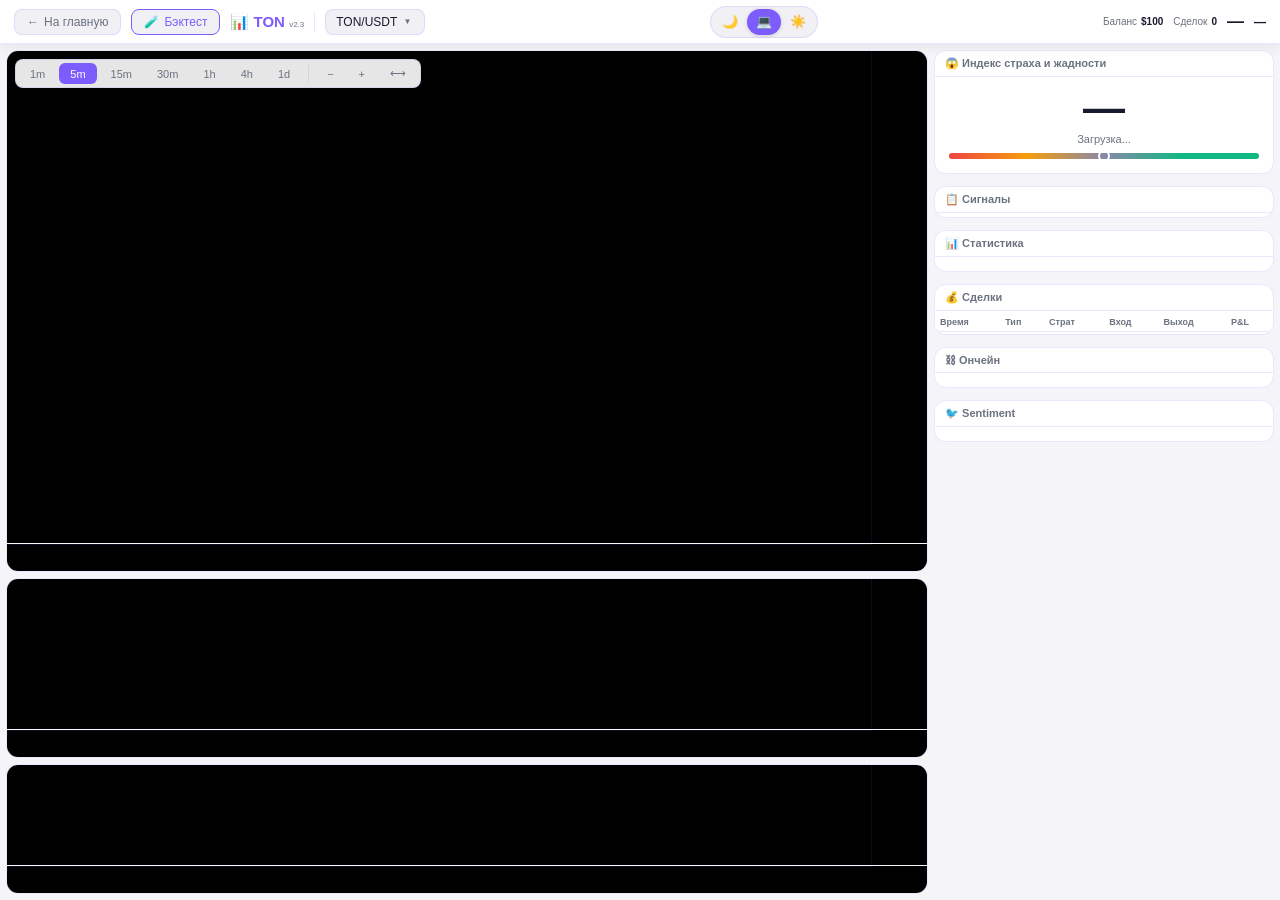
==== commit dcae6b48: "feat: PWA tabs, sticky nav, source code + params, mobile header fixes - backtest.html: sticky nav at" ====
--- a/frontend/dashboard.html
+++ b/frontend/dashboard.html
@@ -3,7 +3,17 @@
 <head>
 <meta charset="UTF-8">
 <meta name="viewport" content="width=device-width, initial-scale=1.0, maximum-scale=1.0, user-scalable=no">
-<title>TON/USDT Trading Dashboard</title>
+<title>MOE — Дашборд</title>
+<meta name="theme-color" content="#08081c">
+<meta name="apple-mobile-web-app-capable" content="yes">
+<meta name="apple-mobile-web-app-status-bar-style" content="black-translucent">
+<meta name="apple-mobile-web-app-title" content="MOE">
+<link rel="manifest" href="/manifest.json">
+<link rel="icon" type="image/svg+xml" href="/icon-dark.svg">
+<link rel="icon" type="image/png" sizes="192x192" href="/icon-dark-192.png">
+<link rel="icon" type="image/png" sizes="512x512" href="/icon-dark.png">
+<link rel="apple-touch-icon" href="/icon-dark-180.png" media="(prefers-color-scheme: dark)">
+<link rel="apple-touch-icon" href="/icon-light-180.png" media="(prefers-color-scheme: light)">
 <script src="lwcharts.js?v=2.3"></script>
 <style>
 :root{
@@ -31,6 +41,14 @@
 .theme-slider{position:absolute;width:34px;height:26px;background:var(--accent);border-radius:17px;top:2px;left:2px;transition:left .3s cubic-bezier(0.4,0,0.2,1);z-index:0;box-shadow:0 1px 4px rgba(0,0,0,0.15)}
 @media(max-width:768px){
   .theme-toggle-wrap{margin-left:0}
+  .header-bar{gap:6px;padding:0 8px}
+  .back-label{display:none}
+  .back-btn{padding:5px 8px!important;font-size:12px!important}
+  .logo{font-size:12px!important}
+  .pair-btn{padding:6px 10px!important;font-size:12px!important}
+  .price-info{gap:6px!important}
+  .price-big{font-size:16px!important}
+  .metric-sm{font-size:10px!important}
 }
 *{margin:0;padding:0;box-sizing:border-box}
 body{background:var(--bg);color:var(--text);font-family:-apple-system,'Segoe UI',sans-serif;overflow-x:hidden}
@@ -582,5 +600,6 @@
   }));
 });
 </script>
+<script>if('serviceWorker' in navigator){navigator.serviceWorker.register('/sw.js').catch(()=>{})}</script>
 </body>
 </html>
